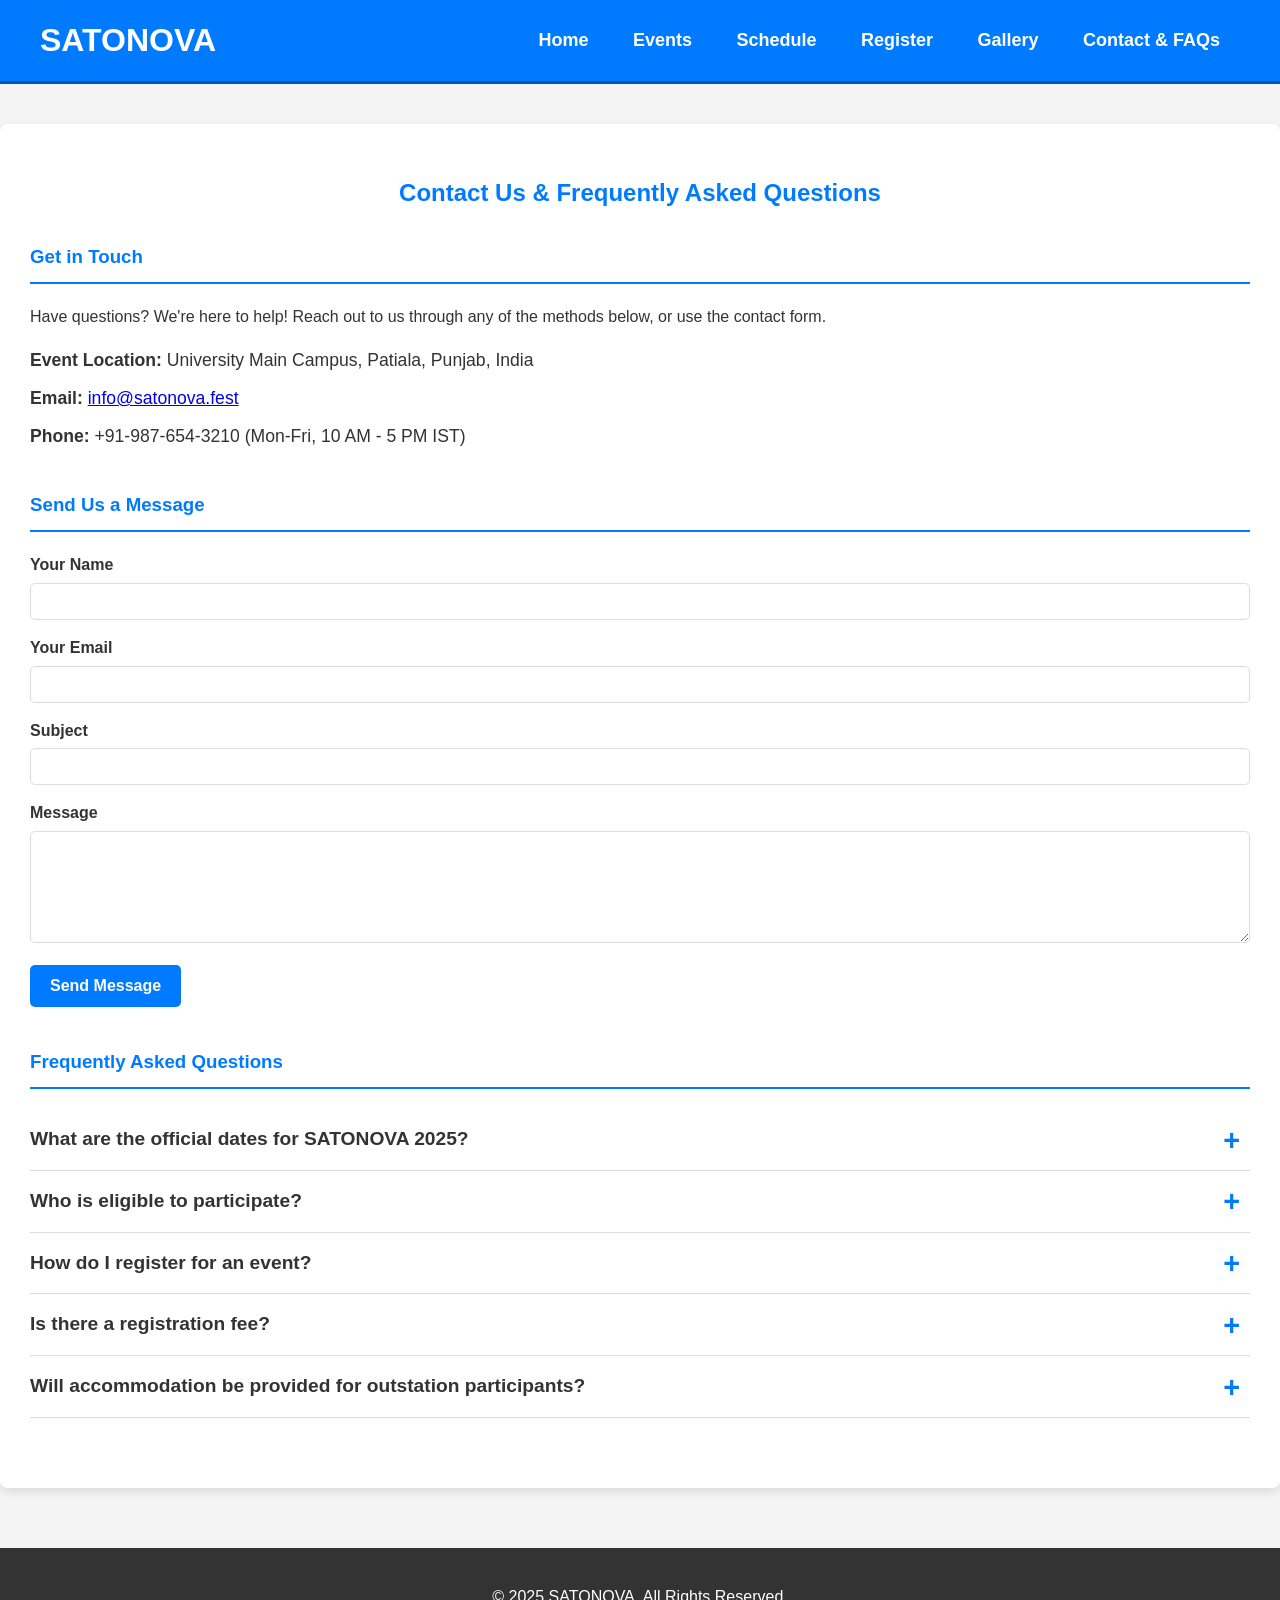
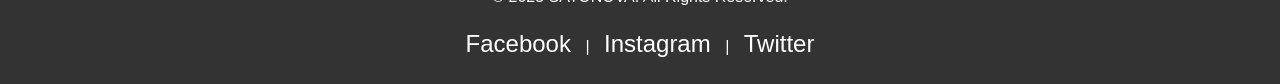
==== Assignment 3/contact.html @ 55305f71 "Assignments" ====
<!DOCTYPE html>
<html lang="en">

<head>
    <meta charset="UTF-8">
    <meta name="viewport" content="width=device-width, initial-scale=1.0">
    <title>Contact & FAQs - SATONOVA</title>
    <link rel="stylesheet" href="style.css">
</head>

<body>
    <header>
        <div class="container">
            <h1>SATONOVA</h1>
            <nav>
                <ul>
                    <li><a href="index.html">Home</a></li>
                    <li><a href="events.html">Events</a></li>
                    <li><a href="schedule.html">Schedule</a></li>
                    <li><a href="register.html">Register</a></li>
                    <li><a href="gallery.html">Gallery</a></li>
                    <li><a href="contact.html">Contact & FAQs</a></li>
                </ul>
            </nav>
        </div>
    </header>

    <main>
        <div class="container page-content">
            <h2>Contact Us & Frequently Asked Questions</h2>

            <section class="contact-info">
                <h3>Get in Touch</h3>
                <p>Have questions? We're here to help! Reach out to us through any of the methods below, or use the contact form.</p>
                <ul>
                    <li><strong>Event Location:</strong> University Main Campus, Patiala, Punjab, India</li>
                    <li><strong>Email:</strong> <a href="mailto:info@satonova.fest">info@satonova.fest</a></li>
                    <li><strong>Phone:</strong> +91-987-654-3210 (Mon-Fri, 10 AM - 5 PM IST)</li>
                </ul>
            </section>

            <section class="contact-form">
                <h3>Send Us a Message</h3>
                <form action="#" method="POST">
                    <div class="form-group">
                        <label for="name">Your Name</label>
                        <input type="text" id="name" name="name" required>
                    </div>
                    <div class="form-group">
                        <label for="email">Your Email</label>
                        <input type="email" id="email" name="email" required>
                    </div>
                    <div class="form-group">
                        <label for="subject">Subject</label>
                        <input type="text" id="subject" name="subject" required>
                    </div>
                    <div class="form-group">
                        <label for="message">Message</label>
                        <textarea id="message" name="message" rows="6" required></textarea>
                    </div>
                    <div class="form-group">
                        <button type="submit" class="cta-button">Send Message</button>
                    </div>
                </form>
            </section>

            <section class="faq-section">
                <h3>Frequently Asked Questions</h3>
                
                <details class="faq-item">
                    <summary class="faq-question">What are the official dates for SATONOVA 2025?</summary>
                    <p class="faq-answer">SATONOVA 2025 is scheduled for **October 25th and 26th, 2025**. All major events and competitions will take place on these two days.</p>
                </details>

                <details class="faq-item">
                    <summary class="faq-question">Who is eligible to participate?</summary>
                    <p class="faq-answer">The fest is open to all university and college students. You must present a valid student ID from your institution at the registration desk upon arrival.</p>
                </details>

                <details class="faq-item">
                    <summary class="faq-question">How do I register for an event?</summary>
                    <p class="faq-answer">You can register for any event by visiting the <a href="register.html">Register</a> page on our website. Simply fill out the form for the events you wish to participate in. On-the-spot registrations will be limited, so we recommend registering online in advance.</p>
                </details>

                <details class="faq-item">
                    <summary class="faq-question">Is there a registration fee?</summary>
                    <p class="faq-answer">Yes, there are nominal registration fees for most competitive events to cover organizational costs. The fee for each event is listed on the Events and Registration pages. There is no entry fee for general visitors.</p>
                </details>

                 <details class="faq-item">
                    <summary class="faq-question">Will accommodation be provided for outstation participants?</summary>
                    <p class="faq-answer">Limited accommodation is available in the university hostels on a first-come, first-served basis. Please indicate your need for accommodation on the registration form. We will contact you with details if a spot is available.</p>
                </details>

            </section>
        </div>
    </main>

    <footer>
        <div class="container">
            <p>&copy; 2025 SATONOVA. All Rights Reserved.</p>
            <div class="social-links">
                <a href="#">Facebook</a> |
                <a href="#">Instagram</a> |
                <a href="#">Twitter</a>
            </div>
        </div>
    </footer>
</body>
</html>
---- Assignment 3/style.css ----
/* =================================
   Variables & General Body Styles
   ================================= */
:root {
  --primary-color: #007bff;
  --secondary-color: #6aea38;
  --text-color: #333;
  --bg-color: #f4f4f4;
  --shadow-light: 0 4px 8px rgba(0,0,0,0.1);
}

body {
    font-family: 'Poppins', Arial, sans-serif;
    margin: 0;
    padding: 0;
    line-height: 1.6;
    color: var(--text-color);
    background-color: var(--bg-color);
}

/* =================================
   Header & Navigation
   ================================= */
header {
    background: var(--primary-color);
    color: #fff;
    /* Changed padding for better vertical balance */
    padding: 15px 0;
    border-bottom: #0056b3 3px solid;
    position: sticky;
    top: 0;
    z-index: 1000;
}

header .container {
    display: flex;
    justify-content: space-between;
    align-items: center;
    max-width: 1200px;
    margin: 0 auto;
    padding: 0 20px;
}

header h1 {
    margin: 0;
}

header nav ul {
    padding: 0;
    margin: 0;
    list-style: none;
}

header nav li {
    display: inline;
    padding: 0 20px;
}

header nav a {
    color: #fff;
    text-decoration: none;
    font-weight: bold;
    font-size: 18px;
    transition: color 0.3s ease;
}

header nav a:hover {
    color: #ddd;
}

/* =================================
   Main Content & Sections
   ================================= */
main {
    padding: 20px 0;
}

/* Hero Section */
.hero-section {
    background: url('https://via.placeholder.com/1920x800?text=Event+Banner') no-repeat center center/cover;
    height: 60vh;
    display: flex;
    justify-content: center;
    align-items: center;
    text-align: center;
    color: #fff;
    position: relative;
}

.hero-section::before {
    content: '';
    position: absolute;
    top: 0;
    left: 0;
    width: 100%;
    height: 100%;
    background-color: rgba(0, 0, 0, 0.6);
}

.hero-content {
    position: relative;
    z-index: 1;
    padding: 20px;
}

.hero-content h2 {
    font-size: 3em;
    margin-bottom: 10px;
    text-shadow: 2px 2px 4px rgba(0,0,0,0.5);
}

.hero-content p {
    font-size: 1.2em;
    max-width: 600px;
    margin: 0 auto 20px;
}

.countdown-container h3 {
    margin-bottom: 10px;
    font-size: 1.5em;
    font-weight: normal;
}

.countdown {
    font-size: 2em;
    font-weight: bold;
    color: var(--secondary-color);
    margin-bottom: 20px;
}

/* Call-to-action (CTA) Button */
.cta-button {
    display: inline-block;
    background: var(--secondary-color);
    color: var(--text-color);
    padding: 12px 30px;
    text-decoration: none;
    font-weight: bold;
    border-radius: 5px;
    transition: filter 0.3s ease;
}

.cta-button:hover {
    /* Adjusted hover to be a brighter version of the secondary color */
    filter: brightness(1.1);
}


/* Featured Events Section */
.featured-events-section {
    background: #fff;
    padding: 40px 0;
    text-align: center;
}

.event-grid {
    display: grid;
    grid-template-columns: repeat(auto-fit, minmax(300px, 1fr));
    gap: 30px;
    margin-top: 30px;
}

.event-card {
    background: var(--bg-color);
    padding: 25px;
    border-radius: 8px;
    box-shadow: var(--shadow-light);
    transition: transform 0.3s ease;
}

.event-card:hover {
    transform: translateY(-5px);
}

.event-card h3 {
    color: var(--primary-color);
    margin-top: 0;
}

.event-card a {
    color: var(--primary-color);
    text-decoration: none;
    font-weight: bold;
}


/* Generic Lists (Events) */
.event-list {
    list-style-type: none;
    padding: 0;
}

.event-list li {
    background: #fff;
    margin-bottom: 20px;
    padding: 20px;
    border-radius: 8px;
    box-shadow: 0 2px 5px rgba(0,0,0,0.1);
}

.event-list h3 {
    color: var(--primary-color);
}

/* Tables (Schedule/Results) */
.schedule-table {
    width: 100%;
    border-collapse: collapse;
    background: #fff;
    border-radius: 8px;
    box-shadow: 0 2px 5px rgba(0,0,0,0.1);
    overflow: hidden;
}

.schedule-table th, .schedule-table td {
    padding: 12px 15px;
    border: 1px solid #ddd;
    text-align: left;
}

.schedule-table th {
    background-color: var(--primary-color);
    color: #fff;
}

.schedule-table tbody tr:nth-child(even) {
    background-color: #f2f2f2;
}

/* Forms (Registration) */
.registration-form {
    background: #fff;
    padding: 20px;
    border-radius: 8px;
    box-shadow: 0 2px 5px rgba(0,0,0,0.1);
}

.form-group {
    margin-bottom: 15px;
}

.form-group label {
    display: block;
    margin-bottom: 5px;
    font-weight: bold;
}

.form-group input, .form-group select, .form-group textarea {
    width: 100%;
    padding: 10px;
    border: 1px solid #ddd;
    border-radius: 5px;
    box-sizing: border-box;
}

.form-group button {
    background: var(--primary-color);
    color: #fff;
    border: none;
    padding: 12px 20px;
    font-size: 16px;
    border-radius: 5px;
    cursor: pointer;
}

/* Photo Gallery */
.gallery-grid {
    display: grid;
    grid-template-columns: repeat(auto-fit, minmax(250px, 1fr));
    gap: 15px;
}

.gallery-grid img {
    width: 100%;
    height: 200px;
    object-fit: cover;
    border-radius: 8px;
    box-shadow: 0 2px 5px rgba(0,0,0,0.2);
}

/* =================================
   Components
   ================================= */

/* Event Details Pop-up */
.event-details-container {
    position: fixed;
    top: 0;
    left: 0;
    width: 100%;
    height: 100%;
    background: rgba(0, 0, 0, 0.7);
    display: none; /* Hidden by default */
    justify-content: center;
    align-items: center;
    z-index: 100;
}

.event-details-box {
    background: #fff;
    padding: 30px;
    border-radius: 10px;
    position: relative;
    max-width: 500px;
    text-align: left;
    box-shadow: 0 5px 15px rgba(0,0,0,0.3);
}

.event-details-box h3 {
    color: var(--primary-color);
    margin-top: 0;
}

.close-btn {
    position: absolute;
    top: 10px;
    right: 15px;
    font-size: 2em;
    font-weight: bold;
    color: #888;
    background: transparent;
    border: none;
    cursor: pointer;
}

.close-btn:hover {
    color: #333;
}

/* =================================
   Footer
   ================================= */
footer {
    background: #333;
    color: #fff;
    text-align: center;
    padding: 20px 0;
    margin-top: 20px;
}

footer .social-links a {
    color: #fff;
    font-size: 24px;
    margin: 0 10px;
    text-decoration: none;
}


/* =================================
   Media Queries
   ================================= */
@media (max-width: 768px) {
  .hero-content h2 {
    font-size: 2em;
  }
  .event-grid {
    grid-template-columns: 1fr;
  }
  header .container {
    flex-direction: column;
    /* This ensures items are centered together when stacked */
    justify-content: center;
    gap: 10px; /* Adds a little space between title and nav */
  }
}

/* =================================
   Contact & FAQ Page Styles
   ================================= */

/* General container for content pages */
.page-content {
    background: #fff;
    padding: 30px;
    margin-top: 20px;
    margin-bottom: 20px;
    border-radius: 8px;
    box-shadow: var(--shadow-light);
}

.page-content h2 {
    text-align: center;
    color: var(--primary-color);
    margin-bottom: 30px;
}

.contact-info ul {
    list-style-type: none;
    padding: 0;
}

.contact-info li {
    margin-bottom: 10px;
    font-size: 1.1em;
}

/* Re-using .registration-form class for the contact form */
.contact-form, .contact-info, .faq-section {
    margin-bottom: 40px;
}

/* FAQ Accordion Styles */
.faq-section h3, .contact-info h3, .contact-form h3 {
    border-bottom: 2px solid var(--primary-color);
    padding-bottom: 10px;
    margin-bottom: 20px;
    color: var(--primary-color);
}

.faq-item {
    border-bottom: 1px solid #ddd;
    padding: 15px 0;
}

.faq-question {
    font-weight: bold;
    font-size: 1.2em;
    cursor: pointer;
    position: relative;
    list-style: none; /* Hide the default arrow */
}

/* Custom Arrow Icon */
.faq-question::after {
    content: '+';
    position: absolute;
    right: 10px;
    top: 50%;
    transform: translateY(-50%);
    font-size: 1.5em;
    color: var(--primary-color);
    transition: transform 0.3s ease;
}

/* Change icon when FAQ is open */
.faq-item[open] .faq-question::after {
    content: '−';
    transform: translateY(-50%) rotate(180deg);
}

.faq-answer {
    padding: 15px 10px 0 10px;
    margin: 0;
    line-height: 1.7;
}
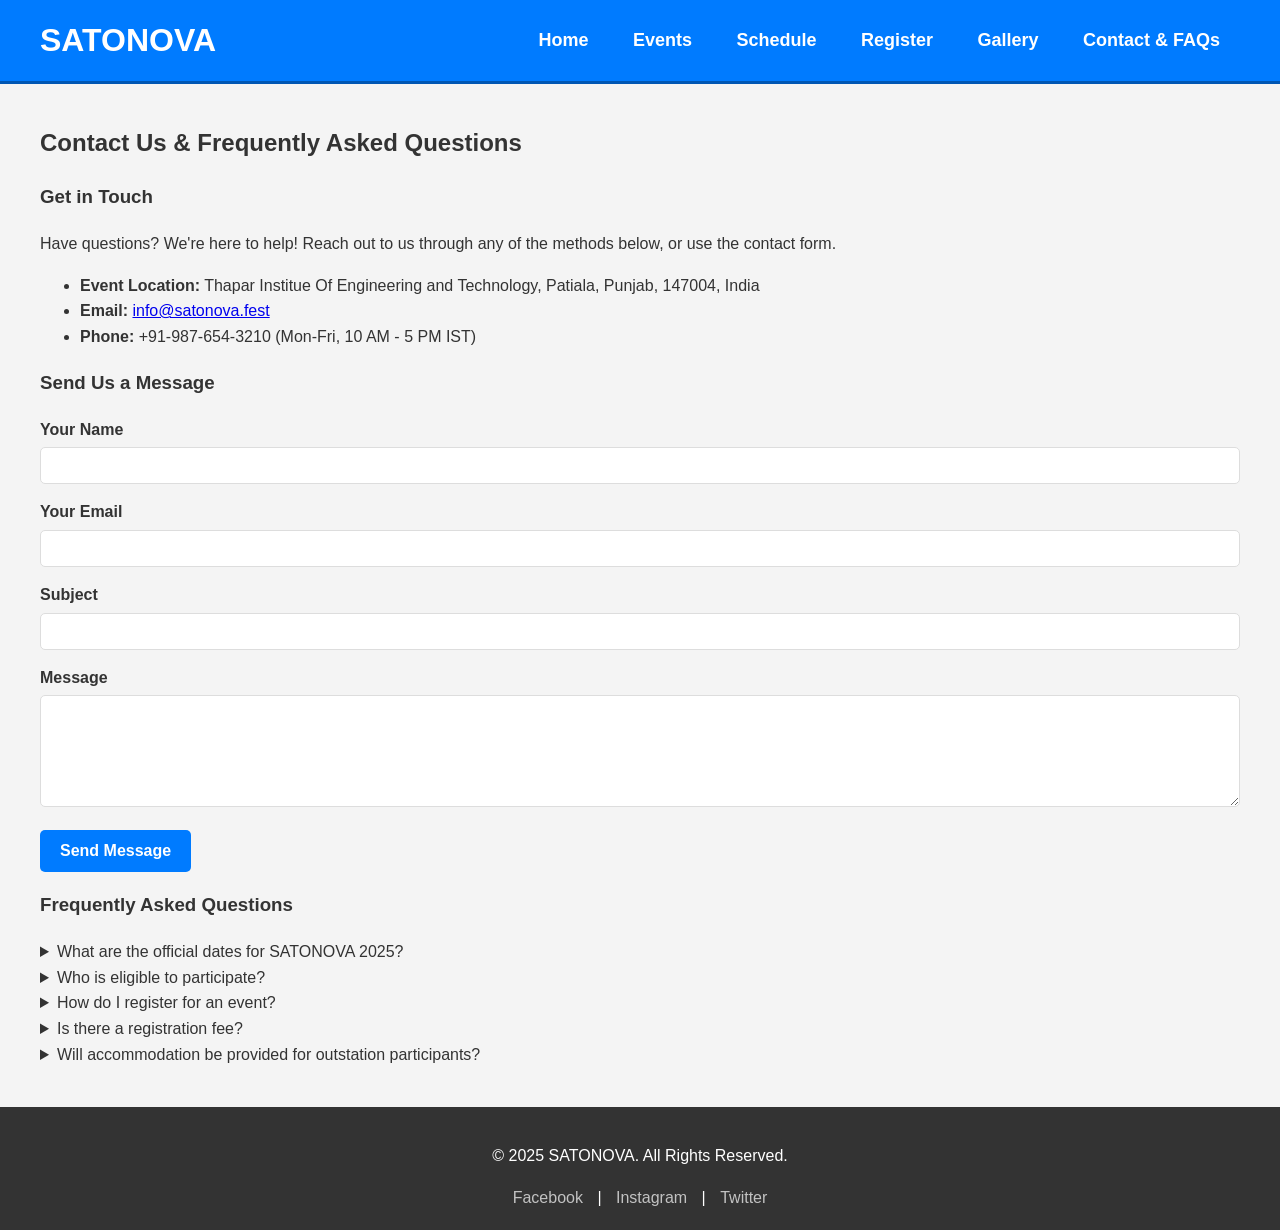
==== commit 7739454f: "Updates" ====
--- a/Assignment 3/contact.html
+++ b/Assignment 3/contact.html
@@ -33,7 +33,7 @@
                 <h3>Get in Touch</h3>
                 <p>Have questions? We're here to help! Reach out to us through any of the methods below, or use the contact form.</p>
                 <ul>
-                    <li><strong>Event Location:</strong> University Main Campus, Patiala, Punjab, India</li>
+                    <li><strong>Event Location:</strong> Thapar Institue Of Engineering and Technology, Patiala, Punjab, 147004, India</li>
                     <li><strong>Email:</strong> <a href="mailto:info@satonova.fest">info@satonova.fest</a></li>
                     <li><strong>Phone:</strong> +91-987-654-3210 (Mon-Fri, 10 AM - 5 PM IST)</li>
                 </ul>
--- a/Assignment 3/style.css
+++ b/Assignment 3/style.css
@@ -9,6 +9,12 @@
   --shadow-light: 0 4px 8px rgba(0,0,0,0.1);
 }
 
+/* ::selection pseudo-element for custom text highlighting */
+::selection {
+    background-color: var(--primary-color);
+    color: #fff;
+}
+
 body {
     font-family: 'Poppins', Arial, sans-serif;
     margin: 0;
@@ -24,7 +30,6 @@
 header {
     background: var(--primary-color);
     color: #fff;
-    /* Changed padding for better vertical balance */
     padding: 15px 0;
     border-bottom: #0056b3 3px solid;
     position: sticky;
@@ -33,7 +38,7 @@
 }
 
 header .container {
-    display: flex;
+    display: flex; /* Using Flexbox for alignment */
     justify-content: space-between;
     align-items: center;
     max-width: 1200px;
@@ -64,7 +69,7 @@
     transition: color 0.3s ease;
 }
 
-header nav a:hover {
+header nav a:hover { /* :hover pseudo-class */
     color: #ddd;
 }
 
@@ -75,19 +80,35 @@
     padding: 20px 0;
 }
 
+.container {
+    max-width: 1200px;
+    margin: 0 auto;
+    padding: 0 20px;
+}
+
 /* Hero Section */
 .hero-section {
-    background: url('https://via.placeholder.com/1920x800?text=Event+Banner') no-repeat center center/cover;
-    height: 60vh;
-    display: flex;
+    position: relative;
+    height: 80vh;
+    display: flex; /* Flexbox for centering content */
     justify-content: center;
     align-items: center;
     text-align: center;
     color: #fff;
-    position: relative;
-}
-
-.hero-section::before {
+    overflow: hidden;
+}
+
+.hero-banner-image {
+    position: absolute;
+    top: 0;
+    left: 0;
+    width: 100%;
+    height: 100%;
+    object-fit: cover;
+    z-index: -2;
+}
+
+.hero-section::before { /* ::before pseudo-element for overlay */
     content: '';
     position: absolute;
     top: 0;
@@ -95,6 +116,7 @@
     width: 100%;
     height: 100%;
     background-color: rgba(0, 0, 0, 0.6);
+    z-index: -1;
 }
 
 .hero-content {
@@ -141,10 +163,8 @@
 }
 
 .cta-button:hover {
-    /* Adjusted hover to be a brighter version of the secondary color */
     filter: brightness(1.1);
 }
-
 
 /* Featured Events Section */
 .featured-events-section {
@@ -166,43 +186,67 @@
     border-radius: 8px;
     box-shadow: var(--shadow-light);
     transition: transform 0.3s ease;
+    border: 1px solid #eee;
 }
 
 .event-card:hover {
     transform: translateY(-5px);
 }
 
-.event-card h3 {
-    color: var(--primary-color);
-    margin-top: 0;
-}
-
-.event-card a {
-    color: var(--primary-color);
-    text-decoration: none;
-    font-weight: bold;
-}
-
-
-/* Generic Lists (Events) */
-.event-list {
-    list-style-type: none;
-    padding: 0;
-}
-
-.event-list li {
+/* Video Section */
+.video-section {
+    padding: 40px 0;
+    text-align: center;
+}
+.intro-paragraph {
+    margin-bottom: 20px;
+}
+.video-wrapper {
+    position: relative;
+    padding-bottom: 56.25%; /* 16:9 Aspect Ratio */
+    height: 0;
+    overflow: hidden;
+    max-width: 100%;
+    background: #000;
+    border-radius: 8px;
+}
+.video-wrapper iframe {
+    position: absolute;
+    top: 0;
+    left: 0;
+    width: 100%;
+    height: 100%;
+}
+
+/* Gallery Page - Using CSS Grid */
+.gallery-grid {
+    display: grid;
+    grid-template-columns: repeat(auto-fit, minmax(300px, 1fr)); /* Responsive grid */
+    gap: 15px;
+}
+.gallery-grid img {
+    width: 100%;
+    height: 100%;
+    object-fit: cover;
+    border-radius: 8px;
+    box-shadow: var(--shadow-light);
+    transition: transform 0.3s ease, box-shadow 0.3s ease;
+}
+.gallery-grid img:hover {
+    transform: scale(1.05);
+    box-shadow: 0 8px 16px rgba(0,0,0,0.2);
+}
+
+/* Schedule Page - Audio Player */
+.audio-guide {
     background: #fff;
+    padding: 20px;
+    border-radius: 8px;
     margin-bottom: 20px;
-    padding: 20px;
-    border-radius: 8px;
-    box-shadow: 0 2px 5px rgba(0,0,0,0.1);
-}
-
-.event-list h3 {
-    color: var(--primary-color);
-}
-
-/* Tables (Schedule/Results) */
+    box-shadow: var(--shadow-light);
+}
+
+/* Tables (Schedule) */
 .schedule-table {
     width: 100%;
     border-collapse: collapse;
@@ -211,125 +255,59 @@
     box-shadow: 0 2px 5px rgba(0,0,0,0.1);
     overflow: hidden;
 }
-
 .schedule-table th, .schedule-table td {
     padding: 12px 15px;
     border: 1px solid #ddd;
     text-align: left;
 }
-
 .schedule-table th {
     background-color: var(--primary-color);
     color: #fff;
 }
-
-.schedule-table tbody tr:nth-child(even) {
+.schedule-table tbody tr:nth-child(even) { /* :nth-child pseudo-class */
     background-color: #f2f2f2;
 }
 
-/* Forms (Registration) */
-.registration-form {
-    background: #fff;
-    padding: 20px;
-    border-radius: 8px;
-    box-shadow: 0 2px 5px rgba(0,0,0,0.1);
-}
-
+/* Forms (Registration & Contact) */
 .form-group {
     margin-bottom: 15px;
 }
-
+.form-group:last-child { /* :last-child pseudo-class */
+    margin-bottom: 0;
+}
 .form-group label {
     display: block;
     margin-bottom: 5px;
     font-weight: bold;
 }
-
 .form-group input, .form-group select, .form-group textarea {
     width: 100%;
     padding: 10px;
     border: 1px solid #ddd;
     border-radius: 5px;
     box-sizing: border-box;
-}
-
+    transition: border-color 0.3s, box-shadow 0.3s;
+}
+.form-group input:focus, .form-group select:focus, .form-group textarea:focus { /* :focus pseudo-class */
+    outline: none;
+    border-color: var(--primary-color);
+    box-shadow: 0 0 5px rgba(0, 123, 255, 0.5);
+}
 .form-group button {
     background: var(--primary-color);
     color: #fff;
+    padding: 12px 20px;
     border: none;
-    padding: 12px 20px;
-    font-size: 16px;
     border-radius: 5px;
     cursor: pointer;
-}
-
-/* Photo Gallery */
-.gallery-grid {
-    display: grid;
-    grid-template-columns: repeat(auto-fit, minmax(250px, 1fr));
-    gap: 15px;
-}
-
-.gallery-grid img {
-    width: 100%;
-    height: 200px;
-    object-fit: cover;
-    border-radius: 8px;
-    box-shadow: 0 2px 5px rgba(0,0,0,0.2);
-}
-
-/* =================================
-   Components
-   ================================= */
-
-/* Event Details Pop-up */
-.event-details-container {
-    position: fixed;
-    top: 0;
-    left: 0;
-    width: 100%;
-    height: 100%;
-    background: rgba(0, 0, 0, 0.7);
-    display: none; /* Hidden by default */
-    justify-content: center;
-    align-items: center;
-    z-index: 100;
-}
-
-.event-details-box {
-    background: #fff;
-    padding: 30px;
-    border-radius: 10px;
-    position: relative;
-    max-width: 500px;
-    text-align: left;
-    box-shadow: 0 5px 15px rgba(0,0,0,0.3);
-}
-
-.event-details-box h3 {
-    color: var(--primary-color);
-    margin-top: 0;
-}
-
-.close-btn {
-    position: absolute;
-    top: 10px;
-    right: 15px;
-    font-size: 2em;
-    font-weight: bold;
-    color: #888;
-    background: transparent;
-    border: none;
-    cursor: pointer;
-}
-
-.close-btn:hover {
-    color: #333;
-}
-
-/* =================================
-   Footer
-   ================================= */
+    font-size: 16px;
+    transition: background-color 0.3s ease;
+}
+.form-group button:hover {
+    background-color: #0056b3;
+}
+
+/* Footer */
 footer {
     background: #333;
     color: #fff;
@@ -337,109 +315,36 @@
     padding: 20px 0;
     margin-top: 20px;
 }
-
 footer .social-links a {
     color: #fff;
-    font-size: 24px;
+    text-decoration: none;
     margin: 0 10px;
-    text-decoration: none;
-}
-
+}
+/* Attribute selector for social links */
+.social-links a[href="#"] {
+    cursor: not-allowed;
+    opacity: 0.7;
+}
 
 /* =================================
-   Media Queries
+   Responsiveness - Media Queries
    ================================= */
 @media (max-width: 768px) {
-  .hero-content h2 {
-    font-size: 2em;
-  }
-  .event-grid {
-    grid-template-columns: 1fr;
-  }
-  header .container {
-    flex-direction: column;
-    /* This ensures items are centered together when stacked */
-    justify-content: center;
-    gap: 10px; /* Adds a little space between title and nav */
-  }
-}
-
-/* =================================
-   Contact & FAQ Page Styles
-   ================================= */
-
-/* General container for content pages */
-.page-content {
-    background: #fff;
-    padding: 30px;
-    margin-top: 20px;
-    margin-bottom: 20px;
-    border-radius: 8px;
-    box-shadow: var(--shadow-light);
-}
-
-.page-content h2 {
-    text-align: center;
-    color: var(--primary-color);
-    margin-bottom: 30px;
-}
-
-.contact-info ul {
-    list-style-type: none;
-    padding: 0;
-}
-
-.contact-info li {
-    margin-bottom: 10px;
-    font-size: 1.1em;
-}
-
-/* Re-using .registration-form class for the contact form */
-.contact-form, .contact-info, .faq-section {
-    margin-bottom: 40px;
-}
-
-/* FAQ Accordion Styles */
-.faq-section h3, .contact-info h3, .contact-form h3 {
-    border-bottom: 2px solid var(--primary-color);
-    padding-bottom: 10px;
-    margin-bottom: 20px;
-    color: var(--primary-color);
-}
-
-.faq-item {
-    border-bottom: 1px solid #ddd;
-    padding: 15px 0;
-}
-
-.faq-question {
-    font-weight: bold;
-    font-size: 1.2em;
-    cursor: pointer;
-    position: relative;
-    list-style: none; /* Hide the default arrow */
-}
-
-/* Custom Arrow Icon */
-.faq-question::after {
-    content: '+';
-    position: absolute;
-    right: 10px;
-    top: 50%;
-    transform: translateY(-50%);
-    font-size: 1.5em;
-    color: var(--primary-color);
-    transition: transform 0.3s ease;
-}
-
-/* Change icon when FAQ is open */
-.faq-item[open] .faq-question::after {
-    content: '−';
-    transform: translateY(-50%) rotate(180deg);
-}
-
-.faq-answer {
-    padding: 15px 10px 0 10px;
-    margin: 0;
-    line-height: 1.7;
+    header .container {
+        flex-direction: column;
+    }
+    header nav ul {
+        text-align: center;
+        margin-top: 10px;
+    }
+    header nav li {
+        display: block;
+        padding: 8px 0;
+    }
+    .hero-content h2 {
+        font-size: 2.2em;
+    }
+    .event-grid, .gallery-grid {
+        grid-template-columns: 1fr; /* Stack cards vertically on smaller screens */
+    }
 }
